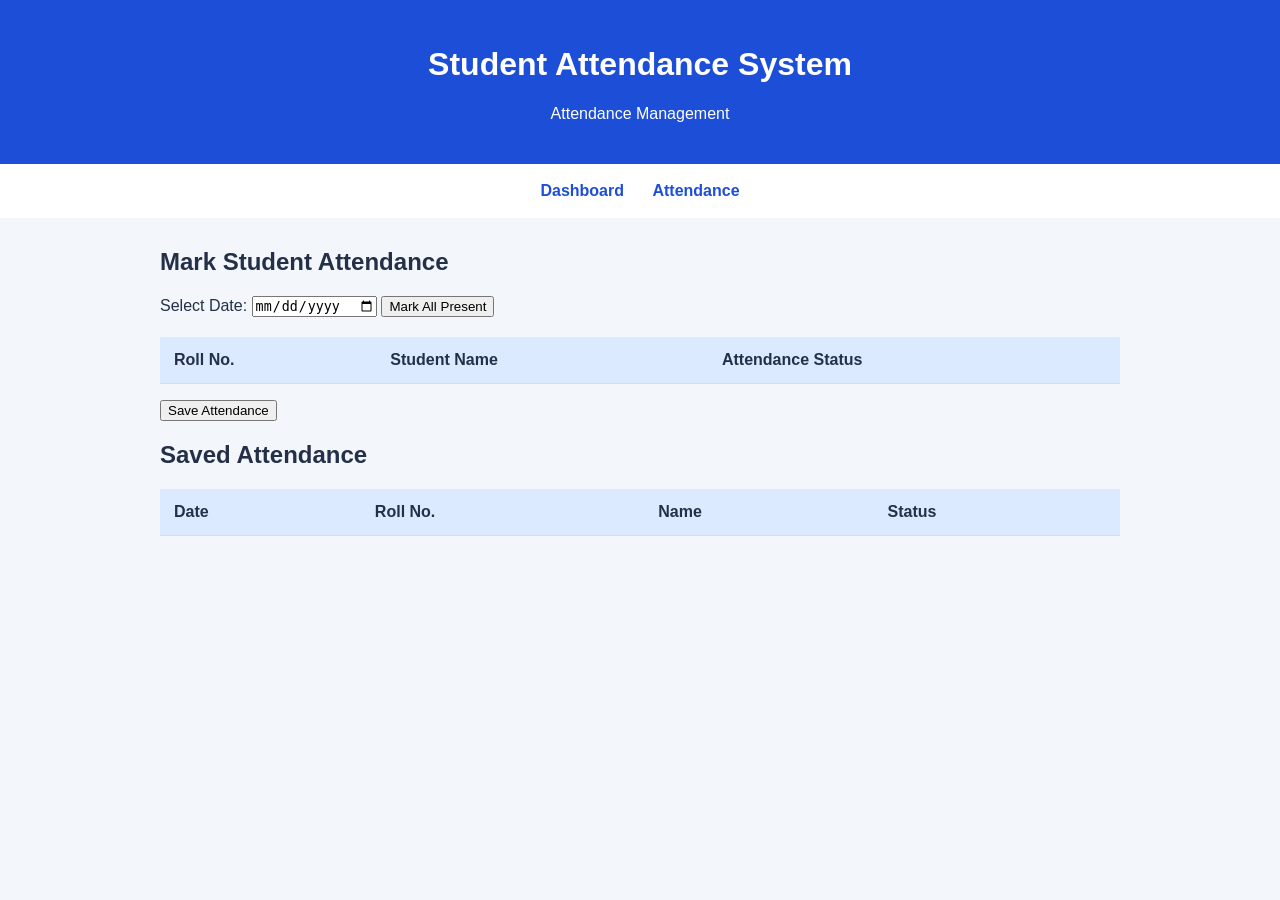
==== attendance.html @ 4dbe49ab "Add attendance.html for student attendance system" ====
<!DOCTYPE html>
<html lang="en">
<head>
    <meta charset="UTF-8">
    <meta name="viewport" content="width=device-width, initial-scale=1.0">
    <title>Mark Attendance</title>
    <link rel="stylesheet" href="style.css">
</head>
<body>
    <header>
        <h1>Student Attendance System</h1>
        <p>Attendance Management</p>
    </header>

    <nav>
        <a href="index.html">Dashboard</a>
        <a href="attendance.html">Attendance</a>
    </nav>

    <main>
        <h2>Mark Student Attendance</h2>

        <label for="attendanceDate">Select Date:</label>
        <input type="date" id="attendanceDate">

        <button id="markAllButton" type="button">
            Mark All Present
        </button>

        <div style="overflow-x:auto; margin-top:20px;">
            <table>
                <thead>
                    <tr>
                        <th>Roll No.</th>
                        <th>Student Name</th>
                        <th>Attendance Status</th>
                    </tr>
                </thead>
                <tbody id="attendanceTable"></tbody>
            </table>
        </div>

        <p id="message" role="status"></p>
        <button id="saveButton" type="button">Save Attendance</button>

        <h2>Saved Attendance</h2>
        <div style="overflow-x:auto;">
            <table>
                <thead>
                    <tr>
                        <th>Date</th>
                        <th>Roll No.</th>
                        <th>Name</th>
                        <th>Status</th>
                    </tr>
                </thead>
                <tbody id="recordsTable"></tbody>
            </table>
        </div>
    </main>

    <script src="attendance.js"></script>
</body>
</html>
---- style.css ----
* {
    box-sizing: border-box;
}

body {
    margin: 0;
    font-family: Arial, sans-serif;
    background: #f3f6fb;
    color: #243047;
}

header {
    background: #1d4ed8;
    color: white;
    text-align: center;
    padding: 25px 15px;
}

nav {
    background: white;
    padding: 18px;
    text-align: center;
}

nav a {
    color: #1d4ed8;
    text-decoration: none;
    font-weight: bold;
    margin: 0 12px;
}

main {
    max-width: 1000px;
    margin: 30px auto;
    padding: 0 20px;
}

.cards {
    display: grid;
    grid-template-columns: repeat(3, 1fr);
    gap: 20px;
    margin: 25px 0;
}

.card {
    background: white;
    padding: 20px;
    border-radius: 10px;
    border-top: 4px solid #1d4ed8;
    box-shadow: 0 3px 12px #00000010;
}

.card p {
    color: #1d4ed8;
    font-size: 28px;
    font-weight: bold;
}

table {
    width: 100%;
    border-collapse: collapse;
    background: white;
}

th, td {
    padding: 14px;
    text-align: left;
    border-bottom: 1px solid #ddd;
}

th {
    background: #dbeafe;
}

section {
    margin-bottom: 35px;
}

footer {
    text-align: center;
    padding: 20px;
    background: white;
}

@media (max-width: 600px) {
    .cards {
        grid-template-columns: 1fr;
    }

    nav a {
        display: inline-block;
        margin: 8px;
    }
}
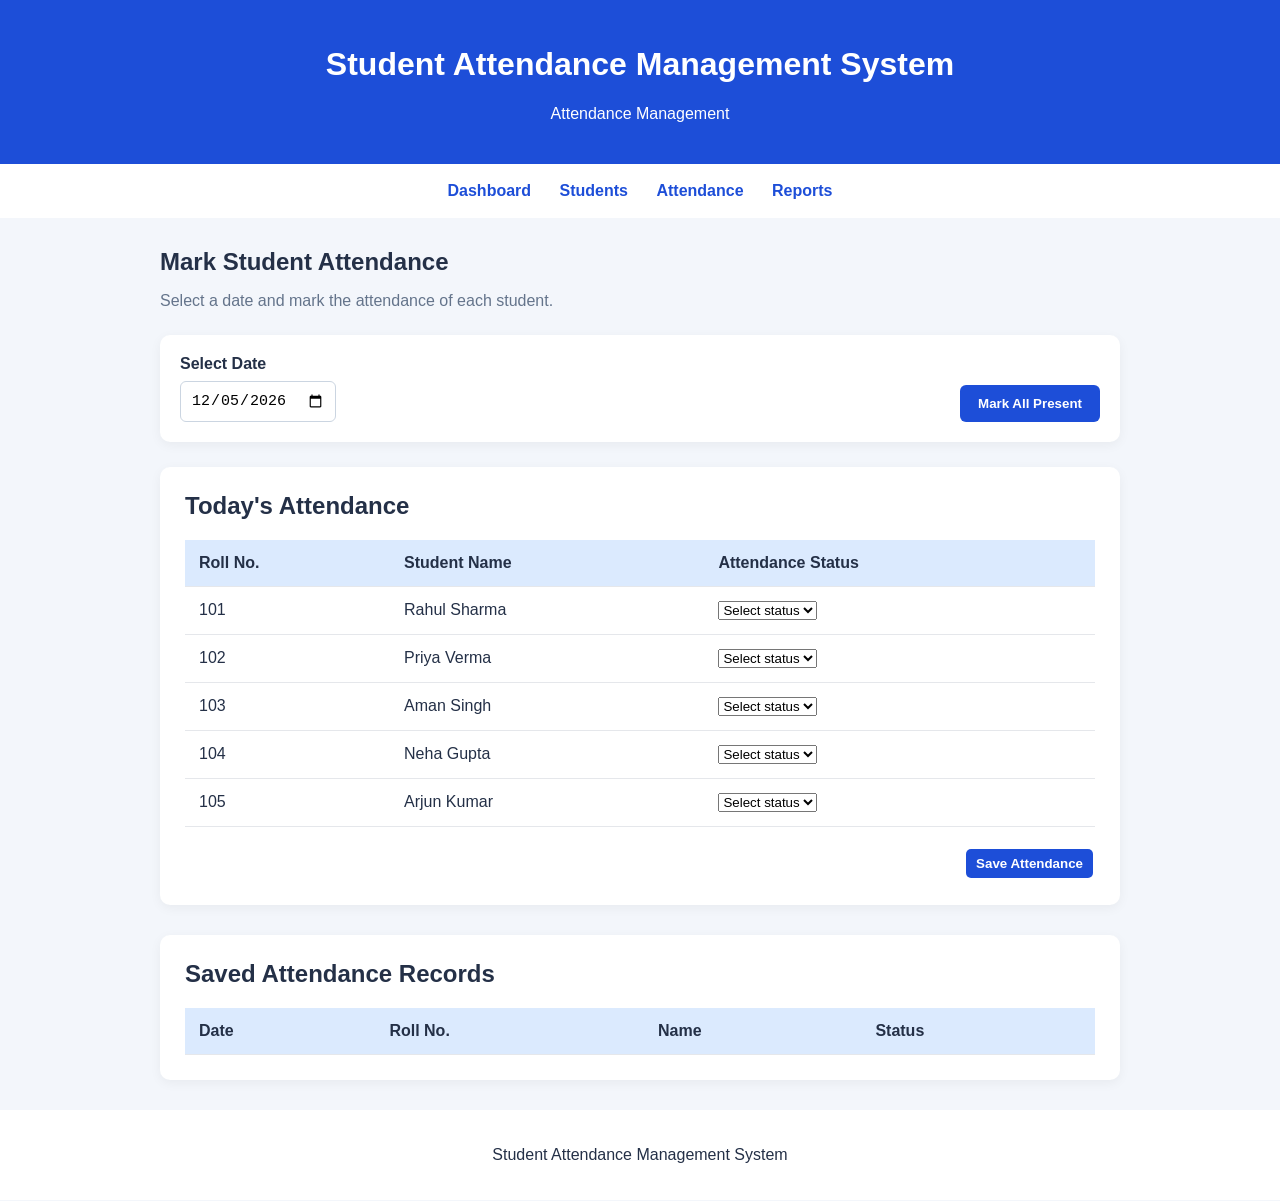
==== commit 4315e3eb: "Improve dashboard and page layouts" ====
--- a/attendance.html
+++ b/attendance.html
@@ -1,65 +1,124 @@
-
 <!DOCTYPE html>
 <html lang="en">
 <head>
     <meta charset="UTF-8">
     <meta name="viewport" content="width=device-width, initial-scale=1.0">
-    <title>Mark Attendance</title>
+
+    <title>Attendance - Student Attendance Management System</title>
+
     <link rel="stylesheet" href="style.css">
 </head>
+
 <body>
+
     <header>
-        <h1>Student Attendance System</h1>
+        <h1>Student Attendance Management System</h1>
         <p>Attendance Management</p>
     </header>
 
     <nav>
         <a href="index.html">Dashboard</a>
+        <a href="students.html">Students</a>
         <a href="attendance.html">Attendance</a>
+        <a href="reports.html">Reports</a>
     </nav>
 
     <main>
-        <h2>Mark Student Attendance</h2>
 
-        <label for="attendanceDate">Select Date:</label>
-        <input type="date" id="attendanceDate">
+        <section class="page-header">
+            <h2>Mark Student Attendance</h2>
+            <p>Select a date and mark the attendance of each student.</p>
+        </section>
 
-        <button id="markAllButton" type="button">
-            Mark All Present
-        </button>
+        <section class="attendance-controls">
 
-        <div style="overflow-x:auto; margin-top:20px;">
-            <table>
-                <thead>
-                    <tr>
-                        <th>Roll No.</th>
-                        <th>Student Name</th>
-                        <th>Attendance Status</th>
-                    </tr>
-                </thead>
-                <tbody id="attendanceTable"></tbody>
-            </table>
-        </div>
+            <div class="form-group">
+                <label for="attendanceDate">Select Date</label>
 
-        <p id="message" role="status"></p>
-        <button id="saveButton" type="button">Save Attendance</button>
+                <input
+                    type="date"
+                    id="attendanceDate"
+                >
+            </div>
 
-        <h2>Saved Attendance</h2>
-        <div style="overflow-x:auto;">
-            <table>
-                <thead>
-                    <tr>
-                        <th>Date</th>
-                        <th>Roll No.</th>
-                        <th>Name</th>
-                        <th>Status</th>
-                    </tr>
-                </thead>
-                <tbody id="recordsTable"></tbody>
-            </table>
-        </div>
+            <button id="markAllButton" type="button">
+                Mark All Present
+            </button>
+
+        </section>
+
+
+        <section class="table-section">
+
+            <h2>Today's Attendance</h2>
+
+            <div class="table-container">
+
+                <table>
+
+                    <thead>
+                        <tr>
+                            <th>Roll No.</th>
+                            <th>Student Name</th>
+                            <th>Attendance Status</th>
+                        </tr>
+                    </thead>
+
+                    <tbody id="attendanceTable">
+                    </tbody>
+
+                </table>
+
+            </div>
+
+            <div class="attendance-action">
+
+                <p id="message" role="status"></p>
+
+                <button id="saveButton" type="button">
+                    Save Attendance
+                </button>
+
+            </div>
+
+        </section>
+
+
+        <section class="table-section">
+
+            <h2>Saved Attendance Records</h2>
+
+            <div class="table-container">
+
+                <table>
+
+                    <thead>
+                        <tr>
+                            <th>Date</th>
+                            <th>Roll No.</th>
+                            <th>Name</th>
+                            <th>Status</th>
+                        </tr>
+                    </thead>
+
+                    <tbody id="recordsTable">
+                    </tbody>
+
+                </table>
+
+            </div>
+
+        </section>
+
     </main>
 
+
+    <footer>
+        <p>Student Attendance Management System</p>
+    </footer>
+
+
     <script src="attendance.js"></script>
+
 </body>
-</html>
+</html>
--- a/style.css
+++ b/style.css
@@ -92,4 +92,233 @@
         display: inline-block;
         margin: 8px;
     }
-}+}
+
+/* Attendance Page */
+
+.page-header {
+    margin-bottom: 25px;
+}
+
+.page-header h2 {
+    margin-bottom: 8px;
+}
+
+.page-header p {
+    color: #64748b;
+}
+
+.attendance-controls {
+    display: flex;
+    align-items: end;
+    justify-content: space-between;
+    gap: 20px;
+    background: white;
+    padding: 20px;
+    margin-bottom: 25px;
+    border-radius: 10px;
+    box-shadow: 0 3px 12px #0000000d;
+}
+
+.form-group {
+    display: flex;
+    flex-direction: column;
+    gap: 8px;
+}
+
+.form-group label {
+    font-weight: bold;
+}
+
+.form-group input {
+    padding: 10px;
+    border: 1px solid #cbd5e1;
+    border-radius: 6px;
+    font-size: 15px;
+}
+
+.attendance-controls button,
+.attendance-action button {
+    background: #1d4ed8;
+    color: white;
+    border: none;
+    border-radius: 6px;
+    padding: 11px 18px;
+    cursor: pointer;
+    font-weight: bold;
+}
+
+.attendance-controls button:hover,
+.attendance-action button:hover {
+    opacity: 0.9;
+}
+
+.table-section {
+    background: white;
+    padding: 25px;
+    margin-bottom: 30px;
+    border-radius: 10px;
+    box-shadow: 0 3px 12px #0000000d;
+}
+
+.table-section h2 {
+    margin-top: 0;
+    margin-bottom: 20px;
+}
+
+.table-container {
+    overflow-x: auto;
+}
+
+.table-container table {
+    width: 100%;
+    border-collapse: collapse;
+}
+
+.table-container th,
+.table-container td {
+    padding: 14px;
+    text-align: left;
+    border-bottom: 1px solid #e5e7eb;
+}
+
+.table-container th {
+    background: #dbeafe;
+}
+
+.attendance-action {
+    display: flex;
+    align-items: center;
+    justify-content: space-between;
+    margin-top: 20px;
+}
+
+#message {
+    font-weight: bold;
+    margin: 0;
+}
+
+@media (max-width: 600px) {
+    .attendance-controls {
+        flex-direction: column;
+        align-items: stretch;
+    }
+
+    .attendance-action {
+        flex-direction: column;
+        align-items: stretch;
+        gap: 15px;
+    }
+}
+
+/* Students Page */
+
+.student-actions {
+    display: flex;
+    align-items: end;
+    justify-content: space-between;
+    gap: 20px;
+    background: white;
+    padding: 20px;
+    margin-bottom: 25px;
+    border-radius: 10px;
+    box-shadow: 0 3px 12px #0000000d;
+}
+
+.student-actions .form-group {
+    flex: 1;
+}
+
+.student-actions input {
+    width: 100%;
+    max-width: 400px;
+}
+
+.student-actions button {
+    background: #1d4ed8;
+    color: white;
+    border: none;
+    border-radius: 6px;
+    padding: 11px 18px;
+    cursor: pointer;
+    font-weight: bold;
+}
+
+.student-actions button:hover {
+    opacity: 0.9;
+}
+
+.table-section button {
+    padding: 7px 10px;
+    margin: 2px;
+    border: none;
+    border-radius: 5px;
+    cursor: pointer;
+}
+
+@media (max-width: 600px) {
+    .student-actions {
+        flex-direction: column;
+        align-items: stretch;
+    }
+
+    .student-actions button {
+        width: 100%;
+    }
+}
+
+/* Students Page */
+
+.student-actions {
+    display: flex;
+    align-items: end;
+    justify-content: space-between;
+    gap: 20px;
+    background: white;
+    padding: 20px;
+    margin-bottom: 25px;
+    border-radius: 10px;
+    box-shadow: 0 3px 12px #0000000d;
+}
+
+.student-actions .form-group {
+    flex: 1;
+}
+
+.student-actions input {
+    width: 100%;
+    max-width: 400px;
+}
+
+.student-actions button {
+    background: #1d4ed8;
+    color: white;
+    border: none;
+    border-radius: 6px;
+    padding: 11px 18px;
+    cursor: pointer;
+    font-weight: bold;
+}
+
+.student-actions button:hover {
+    opacity: 0.9;
+}
+
+.table-section button {
+    padding: 7px 10px;
+    margin: 2px;
+    border: none;
+    border-radius: 5px;
+    cursor: pointer;
+}
+
+@media (max-width: 600px) {
+    .student-actions {
+        flex-direction: column;
+        align-items: stretch;
+    }
+
+    .student-actions button {
+        width: 100%;
+    }
+}
